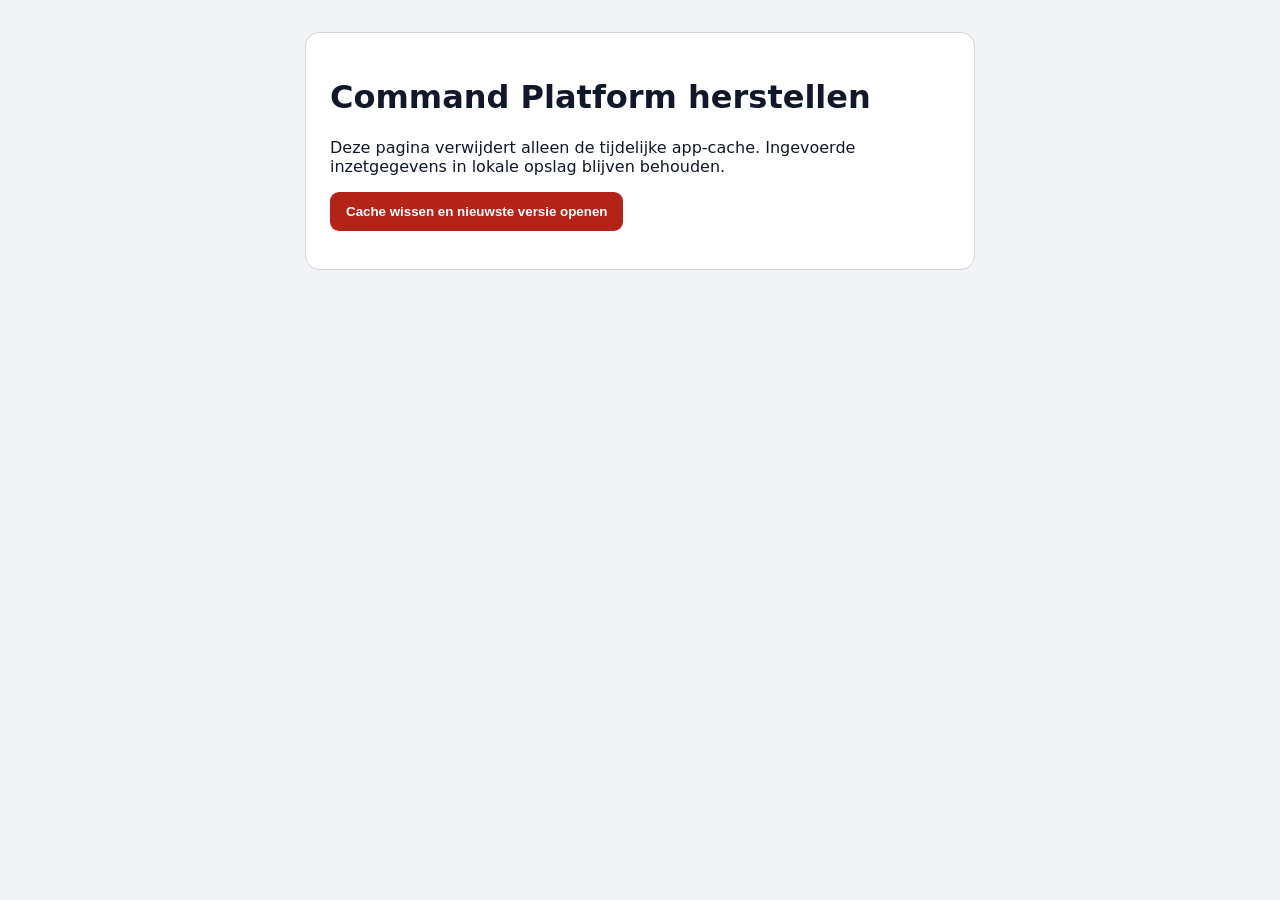
==== reset-cache.html @ 69e83452 "Add files via upload" ====
<!doctype html>
<html lang="nl">
<head>
<meta charset="utf-8">
<meta name="viewport" content="width=device-width,initial-scale=1">
<title>Command Platform herstellen</title>
<style>
body{font-family:system-ui,sans-serif;background:#f3f4f6;padding:24px;color:#111827}
main{max-width:620px;margin:auto;background:white;padding:24px;border-radius:14px;border:1px solid #d1d5db}
button{padding:12px 16px;border:0;border-radius:9px;background:#b42318;color:white;font-weight:700}
#status{margin-top:14px}
</style>
</head>
<body>
<main>
<h1>Command Platform herstellen</h1>
<p>Deze pagina verwijdert alleen de tijdelijke app-cache. Ingevoerde inzetgegevens in lokale opslag blijven behouden.</p>
<button id="reset">Cache wissen en nieuwste versie openen</button>
<div id="status"></div>
</main>
<script>
document.getElementById('reset').onclick=async()=>{
  const s=document.getElementById('status');
  s.textContent='Bezig met herstellen…';
  try{
    if('serviceWorker' in navigator){
      const regs=await navigator.serviceWorker.getRegistrations();
      await Promise.all(regs.map(r=>r.unregister()));
    }
    if('caches' in window){
      const keys=await caches.keys();
      await Promise.all(keys.map(k=>caches.delete(k)));
    }
    s.textContent='Klaar. De nieuwste versie wordt geopend.';
    location.replace('./?refresh='+Date.now());
  }catch(e){
    s.textContent='Automatisch herstellen lukte niet. Sluit alle vensters en open de website opnieuw.';
  }
};
</script>
</body>
</html>
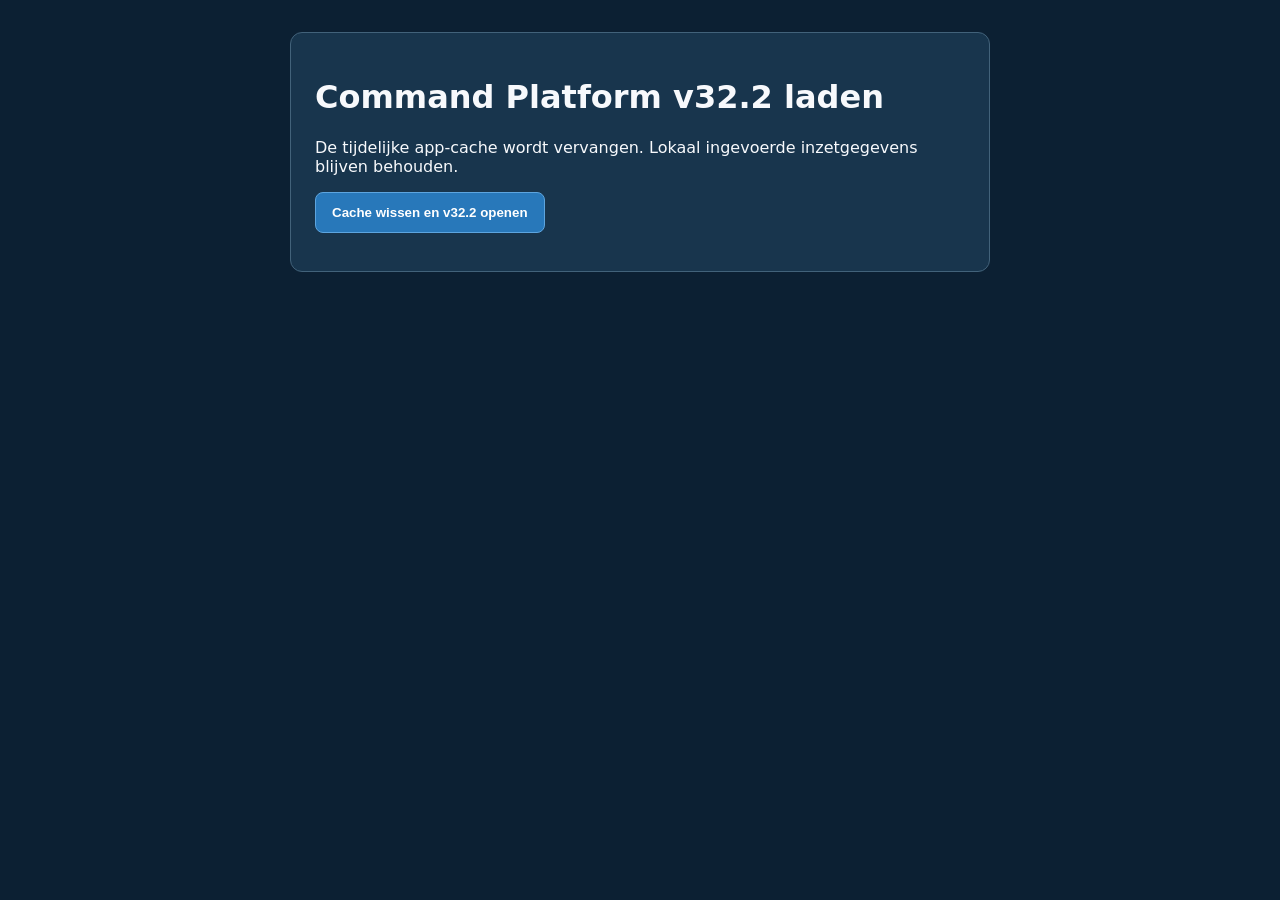
==== commit d0a215aa: "Add files via upload" ====
--- a/reset-cache.html
+++ b/reset-cache.html
@@ -3,25 +3,25 @@
 <head>
 <meta charset="utf-8">
 <meta name="viewport" content="width=device-width,initial-scale=1">
-<title>Command Platform herstellen</title>
+<title>Command Platform v32.2 herstellen</title>
 <style>
-body{font-family:system-ui,sans-serif;background:#f3f4f6;padding:24px;color:#111827}
-main{max-width:620px;margin:auto;background:white;padding:24px;border-radius:14px;border:1px solid #d1d5db}
-button{padding:12px 16px;border:0;border-radius:9px;background:#b42318;color:white;font-weight:700}
-#status{margin-top:14px}
+body{font-family:system-ui,sans-serif;background:#0c2033;color:#f7f9fc;padding:24px}
+main{max-width:650px;margin:auto;background:#18354d;padding:24px;border:1px solid #42627a;border-radius:12px}
+button{padding:12px 16px;border:1px solid #5da5df;border-radius:8px;background:#2878ba;color:white;font-weight:700}
+#status{margin-top:14px;color:#c7d4df}
 </style>
 </head>
 <body>
 <main>
-<h1>Command Platform herstellen</h1>
-<p>Deze pagina verwijdert alleen de tijdelijke app-cache. Ingevoerde inzetgegevens in lokale opslag blijven behouden.</p>
-<button id="reset">Cache wissen en nieuwste versie openen</button>
+<h1>Command Platform v32.2 laden</h1>
+<p>De tijdelijke app-cache wordt vervangen. Lokaal ingevoerde inzetgegevens blijven behouden.</p>
+<button id="reset">Cache wissen en v32.2 openen</button>
 <div id="status"></div>
 </main>
 <script>
 document.getElementById('reset').onclick=async()=>{
-  const s=document.getElementById('status');
-  s.textContent='Bezig met herstellen…';
+  const status=document.getElementById('status');
+  status.textContent='Bezig met vernieuwen…';
   try{
     if('serviceWorker' in navigator){
       const regs=await navigator.serviceWorker.getRegistrations();
@@ -31,12 +31,16 @@
       const keys=await caches.keys();
       await Promise.all(keys.map(k=>caches.delete(k)));
     }
-    s.textContent='Klaar. De nieuwste versie wordt geopend.';
-    location.replace('./?refresh='+Date.now());
-  }catch(e){
-    s.textContent='Automatisch herstellen lukte niet. Sluit alle vensters en open de website opnieuw.';
+    if('serviceWorker' in navigator){
+      await navigator.serviceWorker.register('./sw.js?v=32.2.0',{updateViaCache:'none'});
+      await navigator.serviceWorker.ready;
+    }
+    status.textContent='v32.2 is gereed. De app wordt geopend.';
+    setTimeout(()=>location.replace('./?v=32.2.0&t='+Date.now()),600);
+  }catch(error){
+    status.textContent='Vernieuwen is niet volledig gelukt. Sluit de browser en open de app opnieuw.';
   }
 };
 </script>
 </body>
-</html>+</html>
